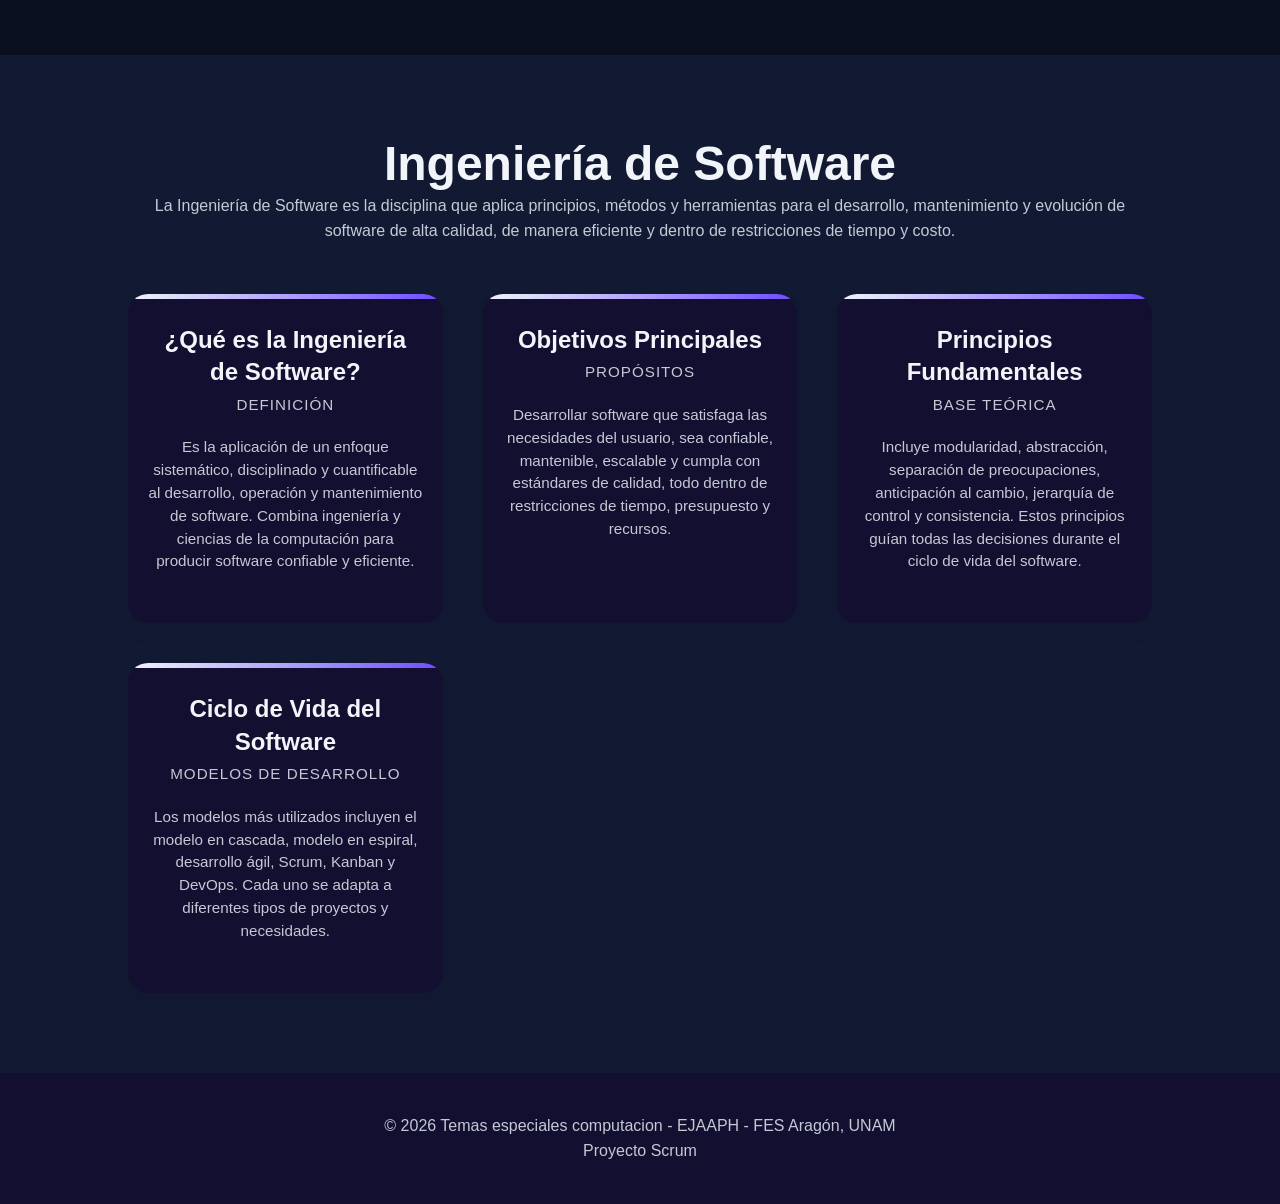
==== apartado1.html @ bd996939 "Add apartado1.html file" ====
<!DOCTYPE html>
<html lang="es">
<head>
    <meta charset="UTF-8">
    <meta name="viewport" content="width=device-width, initial-scale=1.0">
    <title>I.S</title>
    <link rel="icon" href="favicon.ico" type="image/x-icon" />
    <link rel="stylesheet" href="src/style.css">
</head>
<body>

    <!-- HEADER CONSISTENTE -->
    <header class="header">
        <nav>

            <button class="menu-btn" id="menuBtn">
                <span></span>
                <span></span>
                <span></span>
            </button>
        </nav>

        <!-- Menú hamburguesa -->
        <div class="menu-panel" id="menuPanel">
            <ul>
                <li><a href="index.html">Inicio</a></li>
                <li><a href="apartado1.html">Ingeniería de Software</a></li>
                <li><a href="apartado2.html">Patrones de Diseño</a></li>
                <li><a href="apartado3.html">Scrum</a></li>
                <li><a href="apartado4.html">Desarrolladores</a></li>
            </ul>
        </div>
    </header>

    <!-- CONTENIDO PRINCIPAL -->
    <section class="desarrolladores">
        <h1>Ingeniería de Software</h1>
        
        <p>La Ingeniería de Software es la disciplina que aplica principios, métodos y herramientas para el desarrollo, mantenimiento y evolución de software de alta calidad, de manera eficiente y dentro de restricciones de tiempo y costo.</p>

        <div class="grid-equipo">

            <!-- Tarjeta 1 -->
            <div class="desarrollador">
                <div class="team-info">
                    <h3>¿Qué es la Ingeniería de Software?</h3>
                    <p class="team-role">Definición</p>
                    <p>Es la aplicación de un enfoque sistemático, disciplinado y cuantificable al desarrollo, operación y mantenimiento de software. Combina ingeniería y ciencias de la computación para producir software confiable y eficiente.</p>
                </div>
            </div>

            <!-- Tarjeta 2 -->
            <div class="desarrollador">
                <div class="team-info">
                    <h3>Objetivos Principales</h3>
                    <p class="team-role">Propósitos</p>
                    <p>Desarrollar software que satisfaga las necesidades del usuario, sea confiable, mantenible, escalable y cumpla con estándares de calidad, todo dentro de restricciones de tiempo, presupuesto y recursos.</p>
                </div>
            </div>

            <!-- Tarjeta 3 -->
            <div class="desarrollador">
                <div class="team-info">
                    <h3>Principios Fundamentales</h3>
                    <p class="team-role">Base teórica</p>
                    <p>Incluye modularidad, abstracción, separación de preocupaciones, anticipación al cambio, jerarquía de control y consistencia. Estos principios guían todas las decisiones durante el ciclo de vida del software.</p>
                </div>
            </div>

            <!-- Tarjeta 4 -->
            <div class="desarrollador">
                <div class="team-info">
                    <h3>Ciclo de Vida del Software</h3>
                    <p class="team-role">Modelos de desarrollo</p>
                    <p>Los modelos más utilizados incluyen el modelo en cascada, modelo en espiral, desarrollo ágil, Scrum, Kanban y DevOps. Cada uno se adapta a diferentes tipos de proyectos y necesidades.</p>
                </div>
            </div>

        </div>
    </section>

    <!-- Footer -->
    <footer>
        <p>&copy; 2026 Temas especiales computacion - EJAAPH - FES Aragón, UNAM</p>
        <p>Proyecto Scrum</p>
    </footer>

    <!-- Script del menú hamburguesa -->
    <script>
        const menuBtn = document.getElementById('menuBtn');
        const menuPanel = document.getElementById('menuPanel');

        menuBtn.addEventListener('click', () => {
            menuBtn.classList.toggle('active');
            menuPanel.classList.toggle('active');
        });

        // Cerrar menú al hacer clic en un enlace
        document.querySelectorAll('.menu-panel a').forEach(link => {
            link.addEventListener('click', () => {
                menuBtn.classList.remove('active');
                menuPanel.classList.remove('active');
            });
        });

        // Cerrar menú al hacer clic fuera
        document.addEventListener('click', (e) => {
            if (!menuBtn.contains(e.target) && !menuPanel.contains(e.target)) {
                menuBtn.classList.remove('active');
                menuPanel.classList.remove('active');
            }
        });
    </script>

</body>
</html>
---- src/style.css ----
/* Paleta de colores */
 :root{
    --principal: #F1F5F9;      /* Texto principal claro */
    --acento: #6C4CFF;         /* Morado tecnológico */
    --acento-hover: #8F7CFF;   /* Morado claro */
    --oscuro: #131d3a;         /* Azul oscuro para tarjetas */
    --blanco: #F1F5F9;
    --fondo-gris-suave: #121A33;
    --texto-gris: #C3CAD5;
    --texto-principal: #F1F5F9;
    --texto-secundario: #C3CAD5;
    --fondo-body: #0A0F1F;     /* Azul muy oscuro */
    --fondo-header: rgba(18, 15, 48);   /* Semi-transparente */
    --fondo-cards:  rgb(18, 15, 48);     
    --fondo-seccion-alt: #0F1730;
    --border-color: rgba(255, 255, 255, 0.1);

    /* Fuentes */
    --fuente-titulos: 'Space Grotesk', sans-serif;
    --fuente-texto: 'Inter', sans-serif;
}

* {
    box-sizing: border-box;
    margin: 0;
    padding: 0;
}

html {
    scroll-behavior: smooth; /* Navegación fluida  */
}

/* H1 — Título principal */
h1 {
    font-family: var(--fuente-titulos);
    font-weight: 700;
    font-size: 48px;
    line-height: 1.2;
}

/* H2 — Títulos de sección */
h2 {
    font-family: var(--fuente-titulos);
    font-weight: 600;
    font-size: 36px;
    line-height: 1.3;
}

/* H3 — Subtítulos */
h3 {
    font-family: var(--fuente-titulos);
    font-weight: 600;
    font-size: 28px;
    line-height: 1.35;
}

/* Body — Texto principal */
p {
    font-family: var(--fuente-texto);
    font-weight: 400;
    font-size: 16px;
    line-height: 1.6;
}

/* HEADER */
.header {
    position: relative;
    z-index: 1000;
    display: flex;
    justify-content: space-between;
    align-items: center;
    padding: 15px 10%;
    background-color: var(--fondo-principal);
}

/* BOTÓN HAMBURGUESA */
.menu-btn {
    width: 35px;
    height: 25px;
    display: flex;
    flex-direction: column;
    justify-content: space-between;
    background: none;
    border: none;
    cursor: pointer;
}

.menu-btn span {
    display: block;
    height: 4px;
    background: var(--texto-principal);
    border-radius: 2px;
    transition: all 0.4s ease;
}

/* ANIMACIÓN A "X" */
.menu-btn.active span:nth-child(1) {
    transform: rotate(45deg) translate(5px, 5px);
}

.menu-btn.active span:nth-child(2) {
    opacity: 0;
}

.menu-btn.active span:nth-child(3) {
    transform: rotate(-45deg) translate(6px, -6px);
}

.menu-panel {
    position: absolute;
    z-index: 2000;
    top: 70px;
    left: 10%;
    background: var(--fondo-cards);
    border-radius: 15px;
    padding: 20px;
    min-width: 200px;
    box-shadow: 0 15px 30px rgba(0,0,0,0.2);
    opacity: 0;
    transform: translateY(-10px);
    pointer-events: none;
    transition: all 0.3s ease;
}

.menu-panel.active {
    opacity: 1;
    transform: translateY(0);
    pointer-events: auto;
}

.menu-panel ul {
    list-style: none;
    margin: 0;
    padding: 0;
}

.menu-panel li {
    margin: 10px 0;
}

.menu-panel a {
    text-decoration: none;
    color: var(--texto-principal);
    font-weight: 500;
    transition: 0.3s;
}

.menu-panel a:hover {
    color: var(--acento);
}

.header-right {
    display: flex;
    align-items: center;
    gap: 15px;
}

.logo {
    width: 100%;
    max-width: 50px;
    height: 100%;
    max-height: 50px;
    border-radius: 50%;
}

nav {
    display: flex;
    justify-content: space-between;
    align-items: center;
    max-width: 1400px;
    margin: 0 auto;
}

/*Cuerpo*/
body {
    font-family: var(--fuente-texto);
    font-size: 16px;
    font-weight: 400;
    line-height: 1.6;
    background-color: var(--fondo-body);
    color: var(--texto-principal);
    transition: background-color 0.3s ease, color 0.3s ease;
}

/* ============ HERO SECTION ============ */
.hero {
    height: 80vh;
    display: flex;
    flex-direction: column;
    justify-content: center;
    align-items: center;
    text-align: center;
    padding: 0 10%;
    background: radial-gradient(circle at top right, rgba(108, 76, 255, 0.15), transparent),
                radial-gradient(circle at bottom left, rgba(143, 124, 255, 0.1), transparent);
    position: relative;
    overflow: hidden;
}

.hero h1 {
    font-size: clamp(3rem, 8vw, 5rem);
    margin-bottom: 20px;
    background: linear-gradient(90deg, #fff, var(--acento-hover));
    -webkit-background-clip: text;
    background-clip: text;
    -webkit-text-fill-color: transparent;
}

.hero p {
    font-size: 1.2rem;
    color: var(--texto-secundario);
    max-width: 600px;
    margin-bottom: 40px;
}

.hero-btn {
    padding: 15px 40px;
    background: var(--acento);
    color: white;
    text-decoration: none;
    border-radius: 50px;
    font-weight: 600;
    transition: 0.3s;
    box-shadow: 0 10px 20px rgba(108, 76, 255, 0.3);
}

.hero-btn:hover {
    background: var(--acento-hover);
    transform: translateY(-5px);
    box-shadow: 0 15px 30px rgba(108, 76, 255, 0.4);
}

/* ============ SECCIONES (INDEX) ============ */
.secciones-grid {
    padding: 100px 10%;
    background-color: var(--fondo-seccion-alt);
}

.grid-container {
    display: grid;
    grid-template-columns: repeat(auto-fit, minmax(300px, 1fr));
    gap: 30px;
    margin-top: 50px;
}

.seccion-card {
    background: var(--fondo-cards);
    padding: 40px;
    border-radius: 24px;
    border: 1px solid var(--border-color);
    transition: all 0.4s cubic-bezier(0.175, 0.885, 0.32, 1.275);
    text-decoration: none;
    color: inherit;
    display: flex;
    flex-direction: column;
    gap: 15px;
}

.seccion-card:hover {
    transform: scale(1.05);
    border-color: var(--acento);
    box-shadow: 0 20px 40px rgba(0,0,0,0.3);
}

.seccion-card .icon {
    width: 60px;
    height: 60px;
    background: rgba(108, 76, 255, 0.1);
    border-radius: 16px;
    display: flex;
    align-items: center;
    justify-content: center;
    font-size: 24px;
    color: var(--acento);
    margin-bottom: 10px;
}

.seccion-card h3 {
    font-size: 1.8rem;
    color: var(--blanco);
}

.seccion-card p {
    color: var(--texto-secundario);
    font-size: 0.95rem;
}

/* ==============Apartado 4 y paginas de desarrolladores ============*/
.desarrolladores {
    padding: 80px 10%;
    background-color: var(--fondo-gris-suave);
    text-align: center;
    transition: background-color 0.3s ease;
}

.desarrolladores > p {
    color: var(--texto-secundario);
    margin-bottom: 50px;
}

.grid-equipo {
    display: grid;
    grid-template-columns: repeat(auto-fit, minmax(280px, 1fr));
    gap: 40px;
    justify-items: center;
}

.desarrollador {
    background: var(--fondo-cards);
    border-radius: 20px;
    padding: 30px 20px;
    width: 100%;
    max-width: 320px;
    box-shadow: 0 10px 20px rgba(0,0,0,0.05);
    transition: all 0.4s ease;
    position: relative;
    overflow: hidden;
}

/* Decoración superior sutil */
.desarrollador::before {
    content: '';
    position: absolute;
    top: 0;
    left: 0;
    width: 100%;
    height: 5px;
    background: linear-gradient(90deg, var(--principal), var(--acento));
}

/* Micro-interacción: Elevación y Sombra Cian */
.desarrollador:hover {
    transform: translateY(-15px);
    box-shadow: 0 15px 30px rgba(0, 168, 204, 0.2); 
}

.team-img-wrapper {
    margin-bottom: 20px;
}


/* Imagen de perfil real */
.team-avatar img {
    width: 100%;
    height: 100%;
    border-radius: 50%;
    object-fit: cover;
}

/* Micro-interacción: Rotación del Avatar */
.desarrollador:hover .team-avatar {
    transform: scale(1.1) rotate(5deg);
}

.team-info h3 {
    color: var(--texto-principal);
    margin-bottom: 5px;
    font-size: 1.5rem;
}

.team-role {
    font-family: var(--fuente-texto);
    color: var(--acento);
    font-size: 14px;
    font-weight: 500;
    text-transform: uppercase;
    letter-spacing: 1px;
    margin-bottom: 15px;
}

.team-info p {
    font-size: 0.95rem;
    color: var(--texto-secundario);
    margin-bottom: 20px;
    line-height: 1.5;
}

/* Animación de los enlaces ocultos */
.perfil-link {
    display: flex;
    justify-content: center;
    gap: 15px;
    opacity: 0;
    transform: translateY(20px); /* Empieza un poco abajo */
    transition: all 0.4s ease;
}

/* Los enlaces aparecen suavemente al hacer hover */
.desarrollador:hover .perfil-link {
    opacity: 1;
    transform: translateY(0);
}

.perfil-btn {
    font-family: var(--fuente-texto);
    text-decoration: none;
    color: var(--blanco);
    font-weight: 500;
    font-size: 14px;
    line-height: 1.4;
    padding: 8px 18px;
    border: 1px solid #ddd;
    border-radius: 20px;
    transition: all 0.3s;
}

.perfil-btn:hover {
    background-color: var(--acento);
    color: var(--blanco);
    border-color: var(--acento);
}

/* ------ Diseño para pagina personañ------ */
.perfil-completo {
    padding: 80px 10%;
    text-align: center;
    background-color: var(--fondo-seccion-alt);
    transition: background-color 0.3s ease;
    position: relative;
}
/* Efecto de gradiente sutil en el fondo */
.perfil-completo::before {
    content: '';
    position: absolute;
    bottom: 0;
    left: 0;
    right: 0;
    height: 200px;
    background: linear-gradient(to bottom, transparent, rgba(108, 76, 255, 0.05));
    pointer-events: none;
}

.perfil-completo h2 {
    color: var(--principal);
    margin-bottom: 20px;
    font-size: 3rem;
}

.perfil-completo > p {
    color: var(--texto-secundario);
    margin-bottom: 50px;
    font-size: 1.2rem;
}

.grid-datos {
    display: grid;
    grid-template-columns: repeat(auto-fit, minmax(280px, 1fr));
    gap: 30px;
    margin-top: 50px;
    position: relative;
}

.card {
    background: var(--fondo-cards);
    padding: 40px 30px;
    border-radius: 20px;
    box-shadow: 0 10px 30px rgba(0, 0, 0, 0.1);
    transition: all 0.4s ease;
    border: 1px solid var(--border-color);
    position: relative;
    overflow: hidden;
}

.card::before {
    content: '';
    position: absolute;
    top: 0;
    left: 0;
    width: 100%;
    height: 4px;
    background: linear-gradient(90deg, var(--acento), var(--acento-hover));
}

.card:hover {
    transform: translateY(-15px);
    box-shadow: 0 20px 50px rgba(108, 76, 255, 0.2);
    border-color: var(--acento);
}

.card h3 {
    color: var(--principal);
    margin-bottom: 15px;
    font-size: 1.5rem;
}

.card p {
    color: var(--texto-secundario);
    line-height: 1.6;
}

.foto-perfil {
    width: 100%;
    max-width: 300px;
    height: auto;
    border-radius: 50%;
}
.foto-perfil:hover {
    transform: scale(1.1) rotate(5deg);
}

/* ============ Pie de página ============ */
footer {
    background: var(--fondo-header);
    color: var(--texto-gris);
    text-align: center;
    padding: 40px 0;
    font-size: 0.8rem;
    transition: background-color 0.3s ease, color 0.3s ease;
}
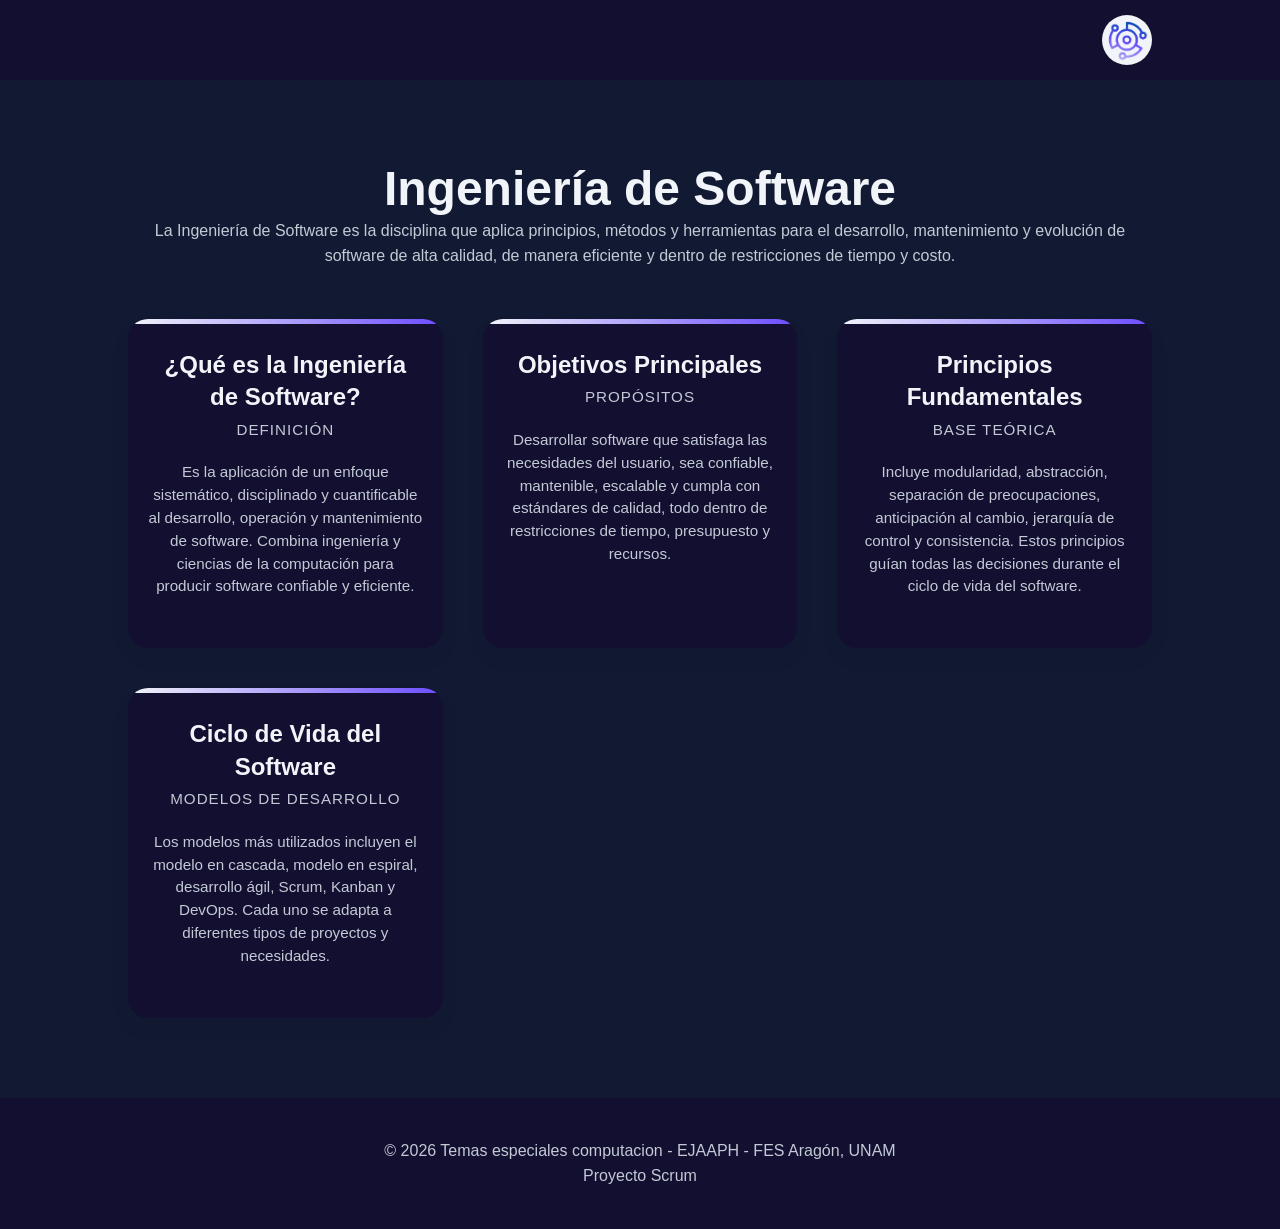
==== commit cd58b031: "Merge pull request #10 from JuanMartinezDLC/responsive Se hace la version movil" ====
--- a/apartado1.html
+++ b/apartado1.html
@@ -1,5 +1,6 @@
 <!DOCTYPE html>
 <html lang="es">
+
 <head>
     <meta charset="UTF-8">
     <meta name="viewport" content="width=device-width, initial-scale=1.0">
@@ -7,36 +8,41 @@
     <link rel="icon" href="favicon.ico" type="image/x-icon" />
     <link rel="stylesheet" href="src/style.css">
 </head>
+
 <body>
 
     <!-- HEADER CONSISTENTE -->
     <header class="header">
-        <nav>
-
-            <button class="menu-btn" id="menuBtn">
+        <div class="menu">
+            <button id="menu-btn" class="menu-btn">
                 <span></span>
                 <span></span>
                 <span></span>
             </button>
-        </nav>
 
-        <!-- Menú hamburguesa -->
-        <div class="menu-panel" id="menuPanel">
-            <ul>
-                <li><a href="index.html">Inicio</a></li>
-                <li><a href="apartado1.html">Ingeniería de Software</a></li>
-                <li><a href="apartado2.html">Patrones de Diseño</a></li>
-                <li><a href="apartado3.html">Scrum</a></li>
-                <li><a href="apartado4.html">Desarrolladores</a></li>
-            </ul>
+            <nav id="menu-panel" class="menu-panel">
+                <ul>
+                    <li><a href="index.html">Inicio</a></li>
+                    <li><a href="apartado1.html">Teoría Básica IS</a></li>
+                    <li><a href="apartado2.html">Patrones</a></li>
+                    <li><a href="apartado3.html">Scrum</a></li>
+                    <li><a href="apartado4.html">Desarrolladores</a></li>
+                </ul>
+            </nav>
+        </div>
+
+        <div class="header-right">
+            <img src="src/image/logo.png" class="logo" alt="EJAAPH Logo">
         </div>
     </header>
 
     <!-- CONTENIDO PRINCIPAL -->
     <section class="desarrolladores">
         <h1>Ingeniería de Software</h1>
-        
-        <p>La Ingeniería de Software es la disciplina que aplica principios, métodos y herramientas para el desarrollo, mantenimiento y evolución de software de alta calidad, de manera eficiente y dentro de restricciones de tiempo y costo.</p>
+
+        <p>La Ingeniería de Software es la disciplina que aplica principios, métodos y herramientas para el desarrollo,
+            mantenimiento y evolución de software de alta calidad, de manera eficiente y dentro de restricciones de
+            tiempo y costo.</p>
 
         <div class="grid-equipo">
 
@@ -45,7 +51,9 @@
                 <div class="team-info">
                     <h3>¿Qué es la Ingeniería de Software?</h3>
                     <p class="team-role">Definición</p>
-                    <p>Es la aplicación de un enfoque sistemático, disciplinado y cuantificable al desarrollo, operación y mantenimiento de software. Combina ingeniería y ciencias de la computación para producir software confiable y eficiente.</p>
+                    <p>Es la aplicación de un enfoque sistemático, disciplinado y cuantificable al desarrollo, operación
+                        y mantenimiento de software. Combina ingeniería y ciencias de la computación para producir
+                        software confiable y eficiente.</p>
                 </div>
             </div>
 
@@ -54,7 +62,9 @@
                 <div class="team-info">
                     <h3>Objetivos Principales</h3>
                     <p class="team-role">Propósitos</p>
-                    <p>Desarrollar software que satisfaga las necesidades del usuario, sea confiable, mantenible, escalable y cumpla con estándares de calidad, todo dentro de restricciones de tiempo, presupuesto y recursos.</p>
+                    <p>Desarrollar software que satisfaga las necesidades del usuario, sea confiable, mantenible,
+                        escalable y cumpla con estándares de calidad, todo dentro de restricciones de tiempo,
+                        presupuesto y recursos.</p>
                 </div>
             </div>
 
@@ -63,7 +73,9 @@
                 <div class="team-info">
                     <h3>Principios Fundamentales</h3>
                     <p class="team-role">Base teórica</p>
-                    <p>Incluye modularidad, abstracción, separación de preocupaciones, anticipación al cambio, jerarquía de control y consistencia. Estos principios guían todas las decisiones durante el ciclo de vida del software.</p>
+                    <p>Incluye modularidad, abstracción, separación de preocupaciones, anticipación al cambio, jerarquía
+                        de control y consistencia. Estos principios guían todas las decisiones durante el ciclo de vida
+                        del software.</p>
                 </div>
             </div>
 
@@ -72,7 +84,8 @@
                 <div class="team-info">
                     <h3>Ciclo de Vida del Software</h3>
                     <p class="team-role">Modelos de desarrollo</p>
-                    <p>Los modelos más utilizados incluyen el modelo en cascada, modelo en espiral, desarrollo ágil, Scrum, Kanban y DevOps. Cada uno se adapta a diferentes tipos de proyectos y necesidades.</p>
+                    <p>Los modelos más utilizados incluyen el modelo en cascada, modelo en espiral, desarrollo ágil,
+                        Scrum, Kanban y DevOps. Cada uno se adapta a diferentes tipos de proyectos y necesidades.</p>
                 </div>
             </div>
 
@@ -87,30 +100,23 @@
 
     <!-- Script del menú hamburguesa -->
     <script>
-        const menuBtn = document.getElementById('menuBtn');
-        const menuPanel = document.getElementById('menuPanel');
+        const btn = document.getElementById("menu-btn");
+        const panel = document.getElementById("menu-panel");
 
-        menuBtn.addEventListener('click', () => {
-            menuBtn.classList.toggle('active');
-            menuPanel.classList.toggle('active');
+        btn.addEventListener("click", () => {
+            btn.classList.toggle("active");
+            panel.classList.toggle("active");
         });
 
-        // Cerrar menú al hacer clic en un enlace
-        document.querySelectorAll('.menu-panel a').forEach(link => {
-            link.addEventListener('click', () => {
-                menuBtn.classList.remove('active');
-                menuPanel.classList.remove('active');
-            });
-        });
-
-        // Cerrar menú al hacer clic fuera
-        document.addEventListener('click', (e) => {
-            if (!menuBtn.contains(e.target) && !menuPanel.contains(e.target)) {
-                menuBtn.classList.remove('active');
-                menuPanel.classList.remove('active');
+        /* Cerrar al hacer clic fuera */
+        document.addEventListener("click", (e) => {
+            if (!btn.contains(e.target) && !panel.contains(e.target)) {
+                btn.classList.remove("active");
+                panel.classList.remove("active");
             }
         });
     </script>
 
 </body>
+
 </html>
--- a/src/style.css
+++ b/src/style.css
@@ -1,17 +1,23 @@
 /* Paleta de colores */
- :root{
-    --principal: #F1F5F9;      /* Texto principal claro */
-    --acento: #6C4CFF;         /* Morado tecnológico */
-    --acento-hover: #8F7CFF;   /* Morado claro */
-    --oscuro: #131d3a;         /* Azul oscuro para tarjetas */
+:root {
+    --principal: #F1F5F9;
+    /* Texto principal claro */
+    --acento: #6C4CFF;
+    /* Morado tecnológico */
+    --acento-hover: #8F7CFF;
+    /* Morado claro */
+    --oscuro: #131d3a;
+    /* Azul oscuro para tarjetas */
     --blanco: #F1F5F9;
     --fondo-gris-suave: #121A33;
     --texto-gris: #C3CAD5;
     --texto-principal: #F1F5F9;
     --texto-secundario: #C3CAD5;
-    --fondo-body: #0A0F1F;     /* Azul muy oscuro */
-    --fondo-header: rgba(18, 15, 48);   /* Semi-transparente */
-    --fondo-cards:  rgb(18, 15, 48);     
+    --fondo-body: #0A0F1F;
+    /* Azul muy oscuro */
+    --fondo-header: rgba(18, 15, 48);
+    /* Semi-transparente */
+    --fondo-cards: rgb(18, 15, 48);
     --fondo-seccion-alt: #0F1730;
     --border-color: rgba(255, 255, 255, 0.1);
 
@@ -27,7 +33,8 @@
 }
 
 html {
-    scroll-behavior: smooth; /* Navegación fluida  */
+    scroll-behavior: smooth;
+    /* Navegación fluida  */
 }
 
 /* H1 — Título principal */
@@ -70,7 +77,7 @@
     justify-content: space-between;
     align-items: center;
     padding: 15px 10%;
-    background-color: var(--fondo-principal);
+    background-color: var(--fondo-header);
 }
 
 /* BOTÓN HAMBURGUESA */
@@ -115,7 +122,7 @@
     border-radius: 15px;
     padding: 20px;
     min-width: 200px;
-    box-shadow: 0 15px 30px rgba(0,0,0,0.2);
+    box-shadow: 0 15px 30px rgba(0, 0, 0, 0.2);
     opacity: 0;
     transform: translateY(-10px);
     pointer-events: none;
@@ -192,7 +199,7 @@
     text-align: center;
     padding: 0 10%;
     background: radial-gradient(circle at top right, rgba(108, 76, 255, 0.15), transparent),
-                radial-gradient(circle at bottom left, rgba(143, 124, 255, 0.1), transparent);
+        radial-gradient(circle at bottom left, rgba(143, 124, 255, 0.1), transparent);
     position: relative;
     overflow: hidden;
 }
@@ -259,7 +266,7 @@
 .seccion-card:hover {
     transform: scale(1.05);
     border-color: var(--acento);
-    box-shadow: 0 20px 40px rgba(0,0,0,0.3);
+    box-shadow: 0 20px 40px rgba(0, 0, 0, 0.3);
 }
 
 .seccion-card .icon {
@@ -283,6 +290,16 @@
 .seccion-card p {
     color: var(--texto-secundario);
     font-size: 0.95rem;
+}
+
+.seccion-titulo {
+    margin: 100px 0 40px 0;
+    text-align: center;
+}
+
+.seccion-titulo h2 {
+    font-size: 2.8rem;
+    color: var(--principal);
 }
 
 /* ==============Apartado 4 y paginas de desarrolladores ============*/
@@ -293,7 +310,7 @@
     transition: background-color 0.3s ease;
 }
 
-.desarrolladores > p {
+.desarrolladores>p {
     color: var(--texto-secundario);
     margin-bottom: 50px;
 }
@@ -311,7 +328,7 @@
     padding: 30px 20px;
     width: 100%;
     max-width: 320px;
-    box-shadow: 0 10px 20px rgba(0,0,0,0.05);
+    box-shadow: 0 10px 20px rgba(0, 0, 0, 0.05);
     transition: all 0.4s ease;
     position: relative;
     overflow: hidden;
@@ -331,7 +348,7 @@
 /* Micro-interacción: Elevación y Sombra Cian */
 .desarrollador:hover {
     transform: translateY(-15px);
-    box-shadow: 0 15px 30px rgba(0, 168, 204, 0.2); 
+    box-shadow: 0 15px 30px rgba(0, 168, 204, 0.2);
 }
 
 .team-img-wrapper {
@@ -381,7 +398,8 @@
     justify-content: center;
     gap: 15px;
     opacity: 0;
-    transform: translateY(20px); /* Empieza un poco abajo */
+    transform: translateY(20px);
+    /* Empieza un poco abajo */
     transition: all 0.4s ease;
 }
 
@@ -418,6 +436,7 @@
     transition: background-color 0.3s ease;
     position: relative;
 }
+
 /* Efecto de gradiente sutil en el fondo */
 .perfil-completo::before {
     content: '';
@@ -436,7 +455,7 @@
     font-size: 3rem;
 }
 
-.perfil-completo > p {
+.perfil-completo>p {
     color: var(--texto-secundario);
     margin-bottom: 50px;
     font-size: 1.2rem;
@@ -494,6 +513,7 @@
     height: auto;
     border-radius: 50%;
 }
+
 .foto-perfil:hover {
     transform: scale(1.1) rotate(5deg);
 }
@@ -506,4 +526,89 @@
     padding: 40px 0;
     font-size: 0.8rem;
     transition: background-color 0.3s ease, color 0.3s ease;
+}
+
+/* ============ MEDIA QUERIES PARA MÓVIL ============ */
+@media (max-width: 768px) {
+
+    /* Tipografía */
+    h1 {
+        font-size: 32px;
+    }
+
+    h2 {
+        font-size: 28px;
+    }
+
+    h3 {
+        font-size: 24px;
+    }
+
+    /* Hero */
+    .hero h1 {
+        font-size: 2.5rem;
+    }
+
+    .hero p {
+        font-size: 1rem;
+    }
+
+    /* Ajustes de Padding general */
+    .header,
+    .hero,
+    .secciones-grid,
+    .desarrolladores,
+    .perfil-completo {
+        padding-left: 20px;
+        padding-right: 20px;
+    }
+
+    .secciones-grid,
+    .desarrolladores,
+    .perfil-completo {
+        padding-top: 60px;
+        padding-bottom: 60px;
+    }
+
+    /* Header */
+    .header-right h1 {
+        display: none;
+        /* Ocultamos el H1 del header en móvil para dejar espacio al logo */
+    }
+
+    .menu-panel {
+        left: 20px;
+        right: 20px;
+        min-width: unset;
+    }
+
+    /* Grids */
+    .grid-container,
+    .grid-equipo,
+    .grid-datos {
+        gap: 20px;
+    }
+
+    .seccion-card,
+    .desarrollador,
+    .card {
+        padding: 25px 20px;
+    }
+
+    .foto-perfil {
+        max-width: 200px;
+    }
+
+    /* Perfil Completo */
+    .perfil-completo h2 {
+        font-size: 2.2rem;
+    }
+
+    .seccion-titulo {
+        margin: 40px 0 20px 0;
+    }
+
+    .seccion-titulo h2 {
+        font-size: 2rem;
+    }
 }
